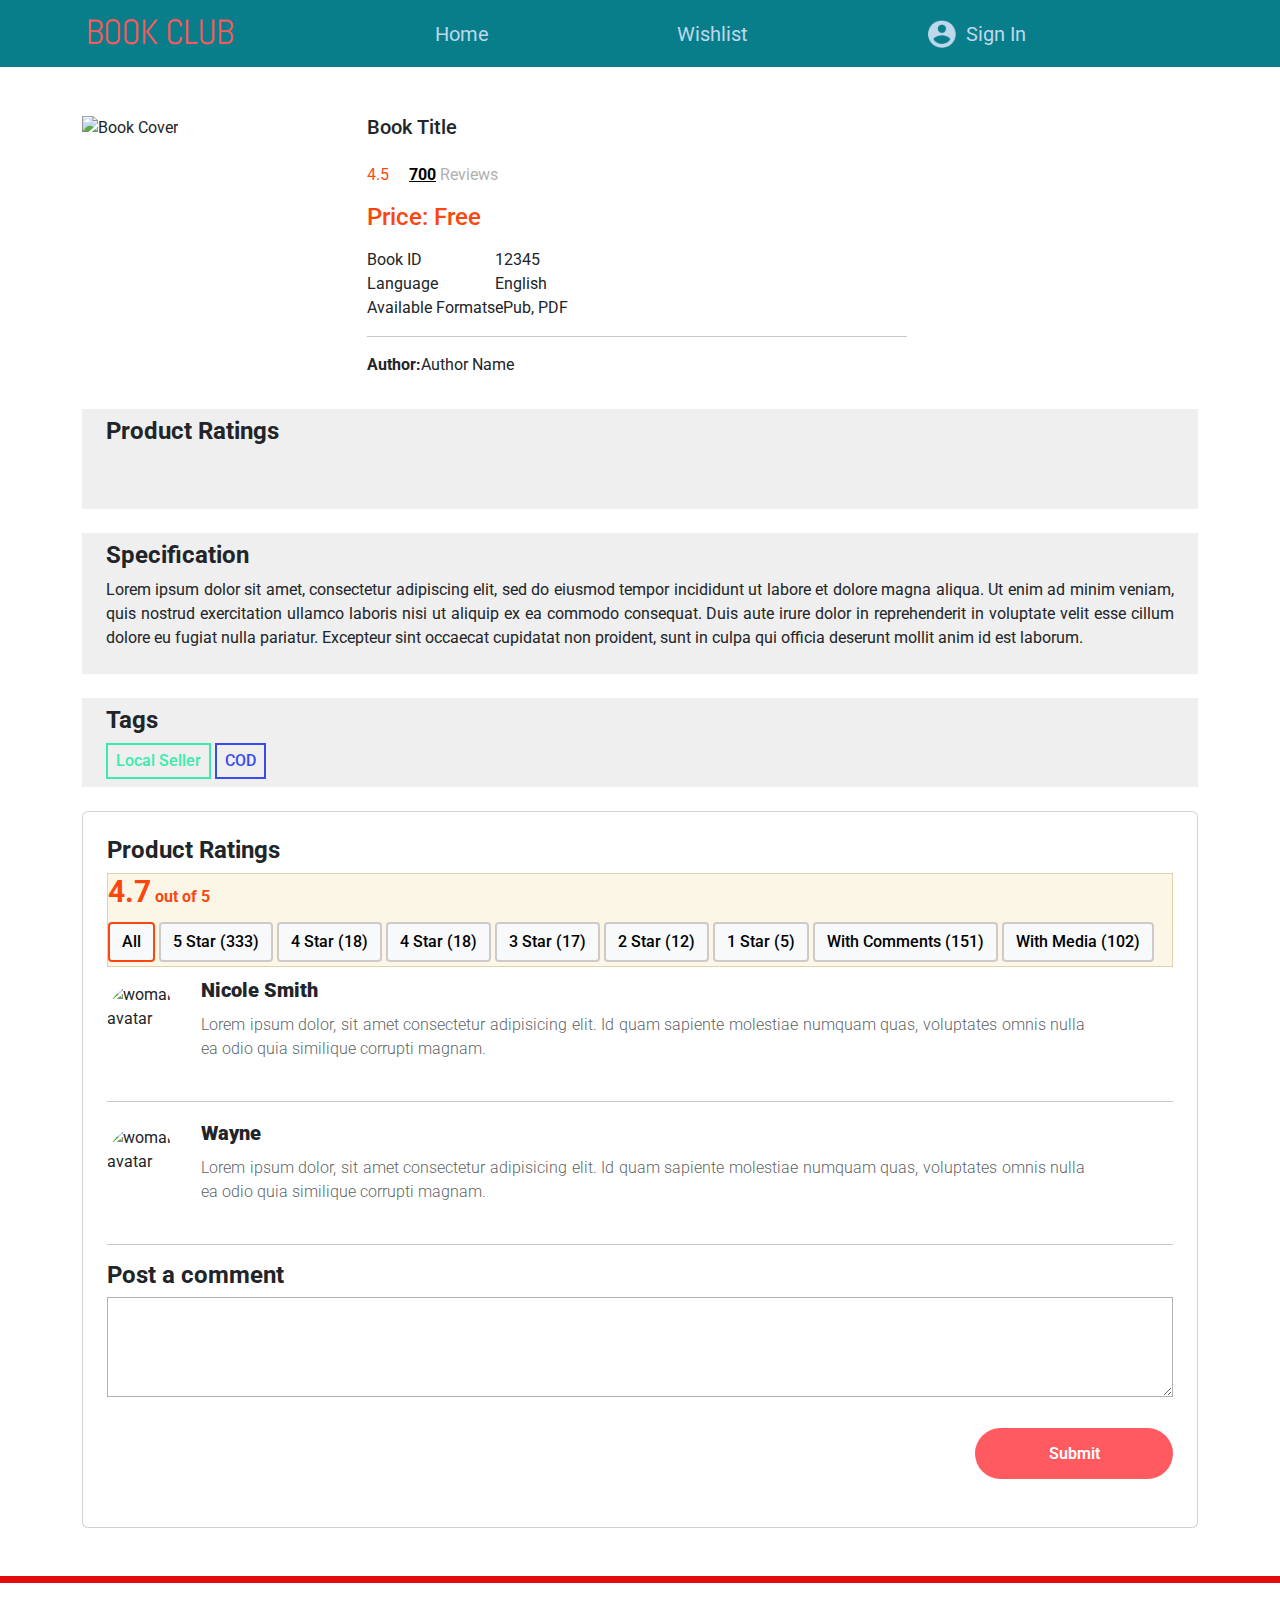
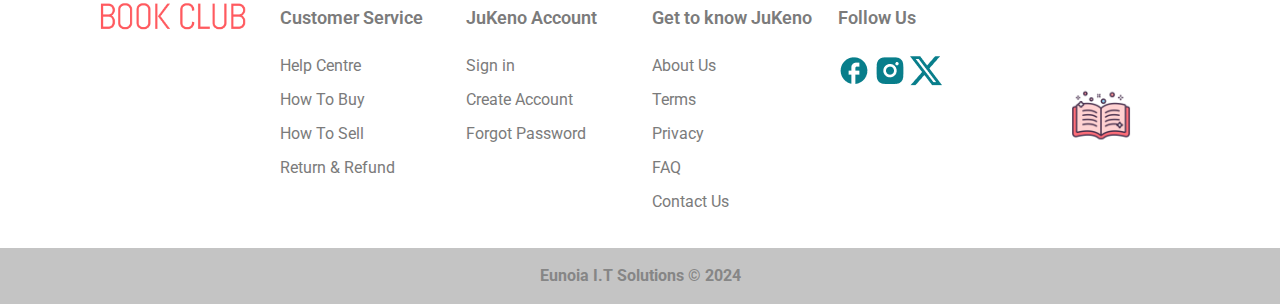
==== details.html @ 0a308e44 "Added  details page" ====
<!doctype html>
<html lang="en">
  <head>
    <meta charset="utf-8">
    <meta name="viewport" content="width=device-width, initial-scale=1">
    <title>View Product</title>
        <!-- Bootstrap -->
     <link rel="stylesheet" href="bootstrap/css/bootstrap.min.css">
     <link rel="stylesheet" href="bootstrap/css/bootstrap.min.css">
    <!-- Google Fonts -->
<link href="https://fonts.googleapis.com/css2?family=Roboto:ital,wght@0,100;0,300;0,400;0,500;0,700;0,900;1,100;1,300;1,400;1,500;1,700;1,900&display=swap" rel="stylesheet">
      <!-- Font awesome-->
<link rel="stylesheet" href="https://cdnjs.cloudflare.com/ajax/libs/font-awesome/6.6.0/css/all.min.css" integrity="sha512-Kc323vGBEqzTmouAECnVceyQqyqdsSiqLQISBL29aUW4U/M7pSPA/gEUZQqv1cwx4OnYxTxve5UMg5GT6L4JJg==" crossorigin="anonymous" referrerpolicy="no-referrer" />
<link rel="stylesheet" href="https://cdnjs.cloudflare.com/ajax/libs/font-awesome/6.6.0/css/regular.min.css" integrity="sha512-j+P0XpTXw+hDTK64xqC/cjv62cf629/IR4/0bokmich7J8XdVlWT40+1M/Z58rCQ4F+3QoJIfzh6Ui6TTIP6WQ==" crossorigin="anonymous" referrerpolicy="no-referrer" />
<!-- select 2 css -->
<link href="select2/css/select2.min.css" rel="stylesheet" />
 <!-- Link Swiper's CSS -->
 <link rel="stylesheet" href="https://cdn.jsdelivr.net/npm/swiper@11/swiper-bundle.min.css" />
<link rel="stylesheet" href="css/style.css">
<link rel="shortcut icon" href="images/favicon.ico" type="image/x-icon">

</head>
  <body>

<main>

     <!-- Navbar start-->
     <nav class="navbar navbar-expand-lg">
        <div class="container">
          <a class="navbar-brand" href="index.html">
            <img src="images/Logo.png" srcset="" class="h-logo"></a>
  
          <button class="navbar-toggler" type="button" data-bs-toggle="collapse" data-bs-target="#navbarSupportedContent" aria-controls="navbarSupportedContent" aria-expanded="false" aria-label="Toggle navigation" id="navbarTogglerBtn">
            <span class="navbar-toggler-icon "></span>
            <span class="navbar-toggler-icon-close d-none"><i class="fa-solid fa-x" style="color: white;"></i></i></span>
          </button>
          <div class="collapse navbar-collapse fs-5" id="navbarSupportedContent" style="justify-content:space-evenly;">
         
            <ul class="navbar-nav  mb-2 mb-lg-0">
   
                <a class="nav-link active"  style=" color: #BFD7EA ;" href="index.html">Home</a>
                <hr class="d-block d-lg-none my-1">
                
            </ul>
            <ul class="navbar-nav  mb-2 mb-lg-0">
  
                <a class="nav-link "  style=" color: #BFD7EA ;" href="wishlist.html">Wishlist</a>
              <hr class="d-block d-lg-none my-1">
            </ul>
            <ul class="navbar-nav">
              <li class="nav-item">
                <div class="d-flex login-section" style="column-gap: 10px;">
     <div class="d-flex nav-login-section" style="column-gap: 10px;">
      <img width="28" height="28" class="m-lg-auto d-lg-block" src="images/Vector.png" alt="user-male-circle--v1">
      <a class="m-lg-auto" href="login.html" style="color: #BFD7EA;">Sign  In</a>
      
     </div>
                  <hr class="d-block d-lg-none my-1">
                
                </div>
              </li>
            </ul>
          </div>
          
          
        </div>
      </nav>
  <!-- Navbar end -->
  <!-- Avertisement section -->
  <section class="my-5">
    <div class="container-sm">
      <!-- <div class="row">
        <div class="col-lg-6 vp-slider">
        <img src="" alt="">
        </div>
        <div class="col-lg-6">
          <div class="card mb-3" style="max-width: 540px; border: transparent;">
            <div class="row g-0">
              <h5>Ready Stock 0.5L/1L Water-Bottle Drinkware Shaker Sports Square Milk Water Bottle Bpa Free Waterbottle Transparent Reusable</h5>
           
                <div class="card-body px-0">
              
            
                      <div class="star" style="color: #FB470F;">
                          <span style="position: relative;">4.5 
                             <i class="fa-solid fa-star" ></i> 
                             <i class="fa-solid fa-star" ></i> 
                             <i class="fa-solid fa-star" ></i> 
                             <i class="fa-solid fa-star" ></i> 
                             <i class="fa-solid fa-star" style="color: #C4C4C4;"></i> 
                         </span>
                         <span class="ms-3" style="color: #B0B0B1;"> <b style="text-decoration: underline;color: black;">700</b> Ratings</span>
                         <div class="float-end">
                          <i class="fa-regular fa-heart" style="color: #EB1C1C; font-size: 25px;"></i>
                      </div>
                      </div>
                     
              
                      <h4 class="my-3" style="color: #FB470F;"><span style="font-size: 18px;">RM</span> 30.00 - <span style="font-size: 18px;">RM</span> 45.00</h4>
                      <div class="p-table">
                          <table >
                              <tbody>
                                  <tr>
                                      <td>Product ID</td>
                                      <td>PBWBPA0001</td>
                                  </tr>
                                  <tr>
                                      <td>Shipping Location</td>
                                      <td>Selangor to <b>Whole of Malaysia</b> </td>
                                  </tr>
                                  <tr>
                                      <td>Quantity Available</td>
                                      <td><b>5</b></td>
                                  </tr>
                                  <tr>
                                      <td>Condition</td>
                                      <td>Brand New from Factory</td>
                                  </tr>
                               
                               
                              </tbody>
                          </table>
                          <hr>
                          <table >
                              <tbody>
                                  <tr>
                                      <td><b>Business Details</b></td>
                                      <td></td>
                                  </tr>
                                  <tr>
                                      <td><i class="fa-solid fa-location-dot" style="color: #E11616 ; margin-right: 5px;"></i> Location</td>
                                      <td>Mainland Chain </td>
                                  </tr>
                              </tbody>
                          </table>
                          <hr>
                          <table >
                              <tbody>
                                  <tr>
                                      <td><b>Seller Details</b></td>
                                      <td></td>
                                  </tr>
                                  <tr>
                                      <td>Name</td>
                                      <td>Tom M Riddle</td>
                                  </tr>
                                  <tr></tr>
                                      <td>Phone Number</td>
                                      <td>0123456789</td>
                                  </tr>
                              </tbody>
                          </table>
                      </div>
            
                </div>
              
            </div>
          </div>
        </div>
      </div> -->
      <div class="row">
        <div class="col-lg-3 vp-slider">
            <img id="book-cover" src="" alt="Book Cover">
        </div>
        <div class="col-lg-9">
            <div class="card mb-3" style="max-width: 540px; border: transparent;">
                <div class="row g-0">
                    <h5 id="book-title">Book Title</h5>
                    <div class="card-body px-0">
                        <div class="star" style="color: #FB470F;">
                            <span id="book-rating" style="position: relative;">4.5 
                                <i class="fa-solid fa-star"></i> 
                                <i class="fa-solid fa-star"></i> 
                                <i class="fa-solid fa-star"></i> 
                                <i class="fa-solid fa-star"></i> 
                                <i class="fa-solid fa-star" style="color: #C4C4C4;"></i> 
                            </span>
                            <span class="ms-3" style="color: #B0B0B1;">
                                <b id="book-reviews" style="text-decoration: underline;color: black;">700</b> Reviews
                            </span>
                            <div class="float-end">
                                <i class="fa-regular fa-heart" style="color: #EB1C1C; font-size: 25px;"></i>
                            </div>
                        </div>
                        <h4 class="my-3" style="color: #FB470F;">
                            Price: <span id="book-price">Free</span>
                        </h4>
                        <div class="p-table">
                            <table>
                                <tbody>
                                    <tr>
                                        <td>Book ID</td>
                                        <td id="book-id">12345</td>
                                    </tr>
                                    <tr>
                                        <td>Language</td>
                                        <td id="book-language">English</td>
                                    </tr>
                                    <tr>
                                        <td>Available Formats</td>
                                        <td id="book-formats">ePub, PDF</td>
                                    </tr>
                                </tbody>
                            </table>
                            <hr>
                            <table>
                                <tbody>
                                    <tr>
                                        <td><b>Author:</b></td>
                                        <td id="book-author"> Author Name</td>
                                    </tr>
                                </tbody>
                            </table>
                        </div>
                    </div>
                </div>
            </div>
        </div>
    </div>
    
    </div>
   

<div class="container">
    <div class=" w-100 mb-4 px-4 py-2" style="background-color: #EFEFEF; height: 100px;">
        <h4 class="fw-bold">Product Ratings</h4>
    </div>
    <div class="px-4 py-2" style="background-color: #EFEFEF; height: fit-content;">
        <h4 class="fw-bold" >Specification</h4>
     <p style="text-align: justify;">
        Lorem ipsum dolor sit amet, consectetur adipiscing elit, sed do eiusmod tempor incididunt ut labore et dolore magna aliqua. Ut enim ad minim veniam, quis nostrud exercitation ullamco laboris nisi ut aliquip ex ea commodo consequat. Duis aute irure dolor in reprehenderit in voluptate velit esse cillum dolore eu fugiat nulla pariatur. Excepteur sint occaecat cupidatat non proident, sunt in culpa qui officia deserunt mollit anim id est laborum.</p>
    </div>
    <div class=" w-100 my-4 px-4 py-2" style="background-color: #EFEFEF; height: fit-content;">
        <h4 class="fw-bold">Tags</h4>
        <button type="button" style="border: 2px solid #39ECAB; color: #39ECAB; background-color: transparent; padding: 4px 8px; font-weight: 500;">Local Seller</button>
        <button type="button" style="border: 2px solid #394BEC; color: #394BEC; background-color: transparent;padding: 4px 8px; font-weight: 500;">COD</button>
    </div>
</div>
<!-- Review Section -->
<div class="container">
    <div class="row d-flex justify-content-center">
        <div class="col-md-12">
          <div class="card">
          
            <div class="card-body m-2">
              <h4 class="fw-bold">Product Ratings</h4>
              <div class="w-100 pr-div" style="background-color: #FBF6E6; height: auto; border: 1px solid #DED3AE;">
                <div class="item1">
                  <span style="position: relative;">
                    <h6 style="color: #FB470F;" class="fw-bold"><span style="font-size: 30px;">4.7</span> out of 5</h6>
                     <i class="fa-solid fa-star" style="color: #FB470F;"></i> 
                     <i class="fa-solid fa-star" style="color: #FB470F;"></i> 
                     <i class="fa-solid fa-star" style="color: #FB470F;"></i> 
                     <i class="fa-solid fa-star" style="color: #FB470F;"></i> 
                     <i class="fa-solid fa-star" style="color: #C4C4C4;"></i> 
                 </span>
              
              
              </div>
              <div class="item2">
                <button type="button" class="btn btn-light border-2 rounded-1 fw-medium   text-black my-1  " style="border: 1px solid #FB470F;">All</button>
                <button type="button" class="btn btn-light border-2 btn-border-color rounded-1 fw-medium  text-black my-1 ">5 Star (333)</button>
                <button type="button" class="btn btn-light border-2 btn-border-color rounded-1 fw-medium  text-black my-1 ">4 Star (18)</button>
                <button type="button" class="btn btn-light border-2 btn-border-color rounded-1 fw-medium  text-black my-1 ">4 Star (18)</button>
                <button type="button" class="btn btn-light border-2 btn-border-color rounded-1 fw-medium  text-black my-1 ">3 Star (17)</button>
                <button type="button" class="btn btn-light border-2 btn-border-color rounded-1 fw-medium  text-black my-1 ">2 Star (12)</button>
                <button type="button" class="btn btn-light border-2 btn-border-color rounded-1 fw-medium  text-black my-1 ">1 Star (5)</button>
                <button type="button" class="btn btn-light border-2 btn-border-color rounded-1 fw-medium  text-black my-1 ">With Comments (151)</button>
                <button type="button" class="btn btn-light border-2 btn-border-color rounded-1 fw-medium  text-black my-1 ">With Media (102)</button>
              </div>
              </div>
              <div class="row mt-2">
                <div class="col-lg-2 d-flex justify-content-center align-items-center mt-2 " style="margin-bottom: auto; width: auto;">
                  <img src="https://mdbcdn.b-cdn.net/img/Photos/Avatars/img%20%2810%29.webp"
                    class="rounded-circle img-fluid shadow-1" alt="woman avatar" width="70" height="70" />
                </div>
                <div class="col-lg-10">
              
                  <p class="fw-bold lead mb-2"><strong>Nicole Smith</strong></p>
               <span style="position: relative;">
                    <i class="fa-solid fa-star" style="color: #FB470F;"></i> 
                    <i class="fa-solid fa-star" style="color: #FB470F;"></i> 
                    <i class="fa-solid fa-star" style="color: #FB470F;"></i> 
                    <i class="fa-solid fa-star" style="color: #FB470F;"></i> 
                    <i class="fa-solid fa-star" style="color: #C4C4C4;"></i> 
                </span>
                  <p class="text-muted fw-light mb-4" style="text-align: justify;">
                    Lorem ipsum dolor, sit amet consectetur adipisicing elit. Id quam sapiente
                    molestiae numquam quas, voluptates omnis nulla ea odio quia similique
                    corrupti magnam.
                  </p>
          
                </div>
              </div>
              <hr>
              <div class="row mt-2">
                <div class="col-lg-2 d-flex justify-content-center align-items-center mt-2 " style="margin-bottom: auto; width: auto;">
                  <img src="https://mdbcdn.b-cdn.net/img/Photos/Avatars/img%20%2810%29.webp"
                    class="rounded-circle img-fluid shadow-1" alt="woman avatar" width="70" height="70" />
                </div>
                <div class="col-lg-10">
              
                  <p class="fw-bold lead mb-2"><strong>Wayne</strong></p>
               <span style="position: relative;">
                    <i class="fa-solid fa-star" style="color: #FB470F;"></i> 
                    <i class="fa-solid fa-star" style="color: #FB470F;"></i> 
                    <i class="fa-solid fa-star" style="color: #FB470F;"></i> 
                    <i class="fa-solid fa-star" style="color: #FB470F;"></i> 
                    <i class="fa-solid fa-star" style="color: #C4C4C4;"></i> 
                </span>
                  <p class="text-muted fw-light mb-4" style="text-align: justify;">
                    Lorem ipsum dolor, sit amet consectetur adipisicing elit. Id quam sapiente
                    molestiae numquam quas, voluptates omnis nulla ea odio quia similique
                    corrupti magnam.
                  </p>
                
                </div>
              </div>
              <hr>
              <h4 class="fw-bold">Post a comment</h4>
              <textarea name="" id="" class="w-100" style="height: 100px;"></textarea>
              <div class="d-flex my-4" style="justify-content: end;">
         
                <button type="submit" class="save btn-red">Submit</button>
            </div>
          </div>
       
        
            </div>
          </div>
        </div>
      </div>
</div>

  </section>

  <!-- Footer start -->
 
  <div style="height: 7px; background-color: #E20A0A; " ></div>
  <footer class=" text-center">
    <!-- Grid container -->
    <div class="container p-4">
  
      <!-- Section: Links -->
      <section class="">
        <!--Grid row-->
        <div class="row">
                  <!--Grid column-->
                  <div class="col-lg-2 mb-3 mb-lg-0  text-center text-md-start">
                   <img src="images/Logo.png" alt="" class="f-logo">
                  </div>
                  <!--Grid column-->
          <!--Grid column-->
          <div class="col-lg-2 col-md-4 mb-4 mb-md-0 text-center text-md-start">
            <h5 >Customer Service</h5>
  
            <ul class="list-unstyled mb-0">
              <li>
                <a class=""href="#!">Help Centre</a>
              </li>
              <li>
                <a class=""href="#!">How To Buy</a>
              </li>
              <li>
                <a class=""href="#!">How To Sell</a>
              </li>
              <li>
                <a class=""href="#!">Return & Refund</a>
              </li>
            </ul>
          </div>
          <!--Grid column-->
  
          <!--Grid column-->
          <div class="col-lg-2 col-md-4 mb-4 mb-md-0 text-center text-md-start">
            <h5>JuKeno Account
            </h5>
  
            <ul class="list-unstyled mb-0">
              <li>
                <a class=""href="login.html">Sign in
                </a>
              </li>
              <li>
                <a class=""href="#!">Create Account
                </a>
              </li>
              <li>
                <a class=""href="#!">Forgot Password
                </a>
              </li>
           
            </ul>
          </div>
          <!--Grid column-->
  
          <!--Grid column-->
          <div class="col-lg-2 col-md-4 mb-4 mb-md-0 text-center text-md-start">
            <h5 >Get to know JuKeno</h5>
  
            <ul class="list-unstyled mb-0">
              <li>
                <a class=""href="about.html">About Us</a>
              </li>
              <li>
                <a class=""href="info.html">Terms</a>
              </li>
              <li>
                <a class=""href="info.html">Privacy</a>
              </li>
              <li>
                <a class=""href="info.html">FAQ</a>
              </li>
              <li>
                <a class=""href="info.html">Contact Us</a>
              </li>
            </ul>
          </div>
          <!--Grid column-->
  
          <!--Grid column-->
          <div class="col-lg-2 col-md-4 mb-4 mb-md-0  text-center text-md-start">
            <h5 >Follow Us</h5>
  
            <ul class="list-unstyled mb-0">
         
              <li>
        
              <a href="index.html" class="text-reset fw-bold ">
                
                <!-- <i class="fa-brands fa-facebook"></i> -->
                <!-- <i class="fa-brands fa-square-instagram"></i> -->
                <!-- <i class="fa-solid fab fab fa-linkedin "></i> -->
                <img src="images/fb.png" alt="">
                <img src="images/insta.png" alt="">
                 <img src="images/simple.png" alt="">
  
               </a>
              </li>
            
            </ul>
          </div>
          <!--Grid column-->
          <div class="col-lg-1 col-md-4 m-lg-auto text-center text-md-start ">
            <img src="images/book.png" alt="" style="width: 60px; height: 60px;">
           </div>
        </div>
        <!--Grid row-->
      </section>
  
    </div>
    <!-- Grid container -->
  
    <div class="text-center p-3" style="background-color: #C4C4C4; color: #868686;">
      <a class="text-reset fw-bold"style=" color: #868686;" href="https://eunoiaits.com/">Eunoia I.T Solutions © 2024</a>
    </div>
  
  </footer>
  
     <!-- Footer end -->
 </main>
 <!-- Bootstrap -->

<script src="bootstrap/js/bootstrap.bundle.min.js"></script>

<!-- Fontawesome -->
<script src="https://cdnjs.cloudflare.com/ajax/libs/font-awesome/6.6.0/js/all.min.js" integrity="sha512-6sSYJqDreZRZGkJ3b+YfdhB3MzmuP9R7X1QZ6g5aIXhRvR1Y/N/P47jmnkENm7YL3oqsmI6AK+V6AD99uWDnIw==" crossorigin="anonymous" referrerpolicy="no-referrer"></script>
<script src="https://cdnjs.cloudflare.com/ajax/libs/font-awesome/6.6.0/js/regular.min.js" integrity="sha512-kOmvRi+0imoekwslOzP/X1LXQnzcttzqYYt3urKD4nhd5fMYwRfXgDS5Nh7b7pQjKPjBPSX9PmhCLrkfkxUcBQ==" crossorigin="anonymous" referrerpolicy="no-referrer"></script>

<!-- select2 js -->
<script src="https://ajax.googleapis.com/ajax/libs/jquery/3.6.0/jquery.min.js"></script>
<script src="select2/js/select2.min.js"></script>
<!-- Swiper JS -->
<script src="https://cdn.jsdelivr.net/npm/swiper@11/swiper-bundle.min.js"></script>

<!-- Initialize Swiper -->
<script>
  var swiper = new Swiper(".mySwiper", {
    spaceBetween: 10,
    slidesPerView: 5,
    freeMode: true,
    watchSlidesProgress: true,
  });
  var swiper2 = new Swiper(".mySwiper2", {
    spaceBetween: 10,
    navigation: {
      nextEl: ".swiper-button-next",
      prevEl: ".swiper-button-prev",
    },
    thumbs: {
      swiper: swiper,
    },
  });
</script>
<script>
        $(document).ready(function () {
            $('.mySelect').select2();
        });


</script>
<script>
  // Get the toggler button and the icons
  const togglerButton = document.getElementById('navbarTogglerBtn');
  const togglerIcon = document.querySelector('.navbar-toggler-icon');
  const closeIcon = document.querySelector('.navbar-toggler-icon-close');
  const navbarCollapse = document.getElementById('navbarSupportedContent');
  
  // When the navbar is expanded (shown), show the close (cross) icon
  navbarCollapse.addEventListener('shown.bs.collapse', function () {
    togglerIcon.classList.add('d-none');  // Hide hamburger icon
    closeIcon.classList.remove('d-none'); // Show cross icon
  });
  
  // When the navbar is collapsed (hidden), show the hamburger icon
  navbarCollapse.addEventListener('hidden.bs.collapse', function () {
    togglerIcon.classList.remove('d-none');  // Show hamburger icon
    closeIcon.classList.add('d-none');      // Hide cross icon
  });
  
    // Show the popup when the page loads
    window.onload = function() {
      var popup = document.getElementById("adPopup");
      popup.style.display = "block"; 
    };
  
    document.getElementById("closePopup").onclick = function() {
      var popup = document.getElementById("adPopup");
      popup.style.display = "none"; 
    };
  </script>
  <script>
document.addEventListener("DOMContentLoaded", function() {


    const urlParams = new URLSearchParams(window.location.search);
    const bookId = urlParams.get('id');

    if (bookId) {
        const apiUrl = `https://gutendex.com/books/${bookId}`;

        fetch(apiUrl)
            .then(response => response.json())
            .then(data => {
                // Display the book details on the page
                document.getElementById('book-cover').src = data.formats["image/jpeg"];
                document.getElementById('book-title').textContent = data.title;
                document.getElementById('book-author').textContent = data.authors[0].name;
                document.getElementById('book-id').textContent = data.id;
                document.getElementById('book-language').textContent = data.languages[0];
                document.getElementById('book-formats').textContent = Object.keys(data.formats).join(", ");
                document.getElementById('book-reviews').textContent = data.download_count;
            })
            .catch(error => console.error('Error fetching book details:', error));
    } else {
        console.error('Book ID not found in URL.');
    }
});

    </script>
    
</body>
</html>
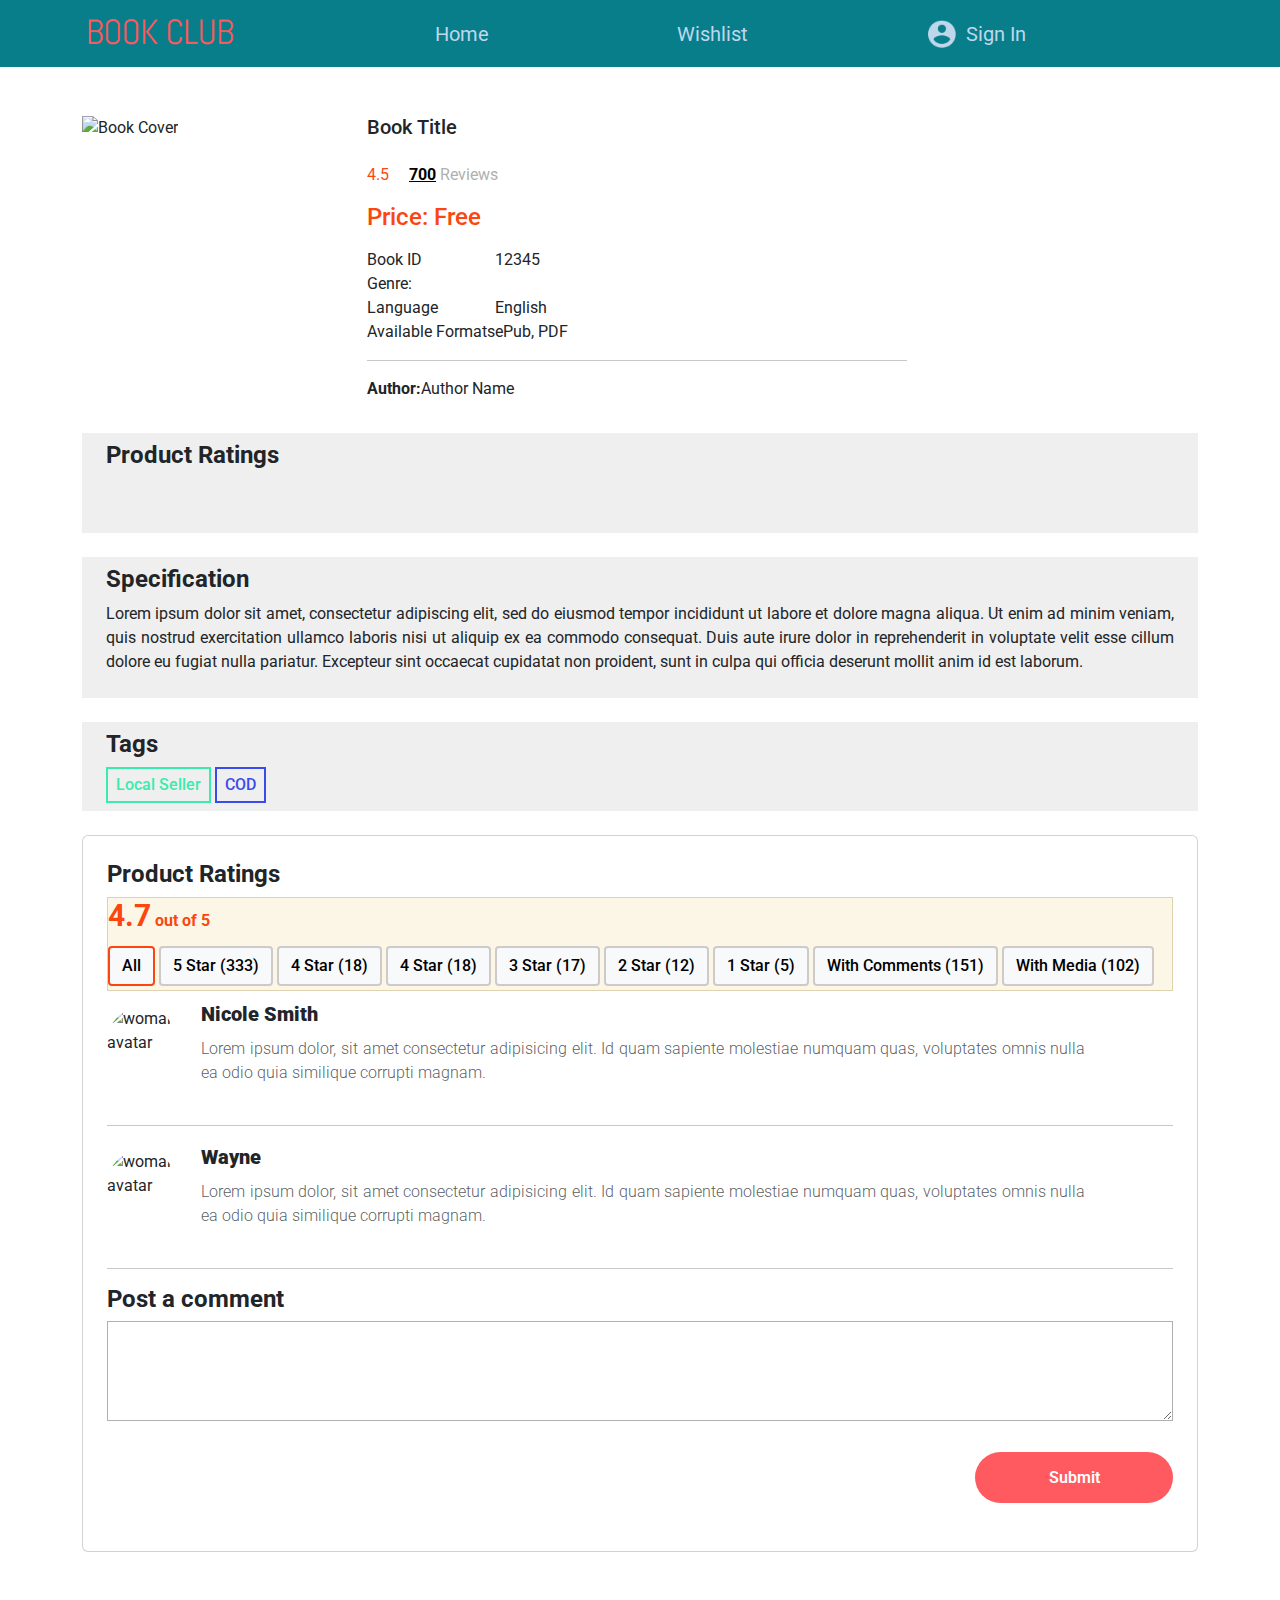
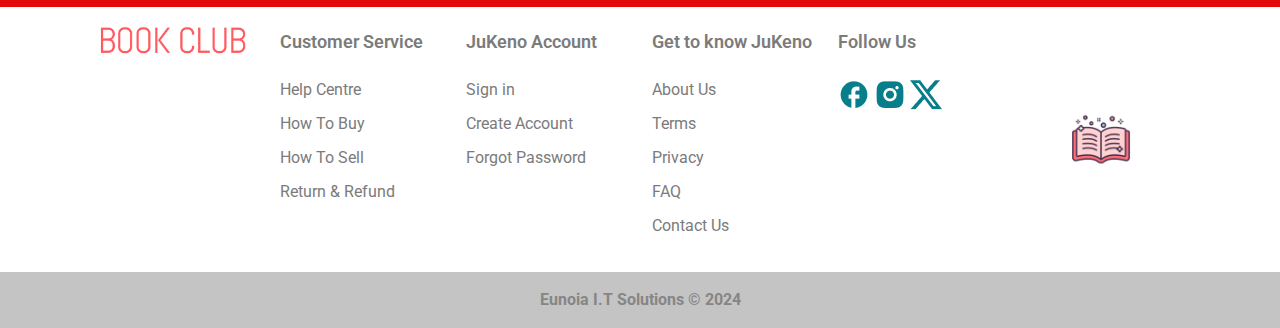
==== commit 71978c83: "Fixed wislist button functionality issu" ====
--- a/details.html
+++ b/details.html
@@ -69,95 +69,7 @@
   <!-- Avertisement section -->
   <section class="my-5">
     <div class="container-sm">
-      <!-- <div class="row">
-        <div class="col-lg-6 vp-slider">
-        <img src="" alt="">
-        </div>
-        <div class="col-lg-6">
-          <div class="card mb-3" style="max-width: 540px; border: transparent;">
-            <div class="row g-0">
-              <h5>Ready Stock 0.5L/1L Water-Bottle Drinkware Shaker Sports Square Milk Water Bottle Bpa Free Waterbottle Transparent Reusable</h5>
-           
-                <div class="card-body px-0">
-              
-            
-                      <div class="star" style="color: #FB470F;">
-                          <span style="position: relative;">4.5 
-                             <i class="fa-solid fa-star" ></i> 
-                             <i class="fa-solid fa-star" ></i> 
-                             <i class="fa-solid fa-star" ></i> 
-                             <i class="fa-solid fa-star" ></i> 
-                             <i class="fa-solid fa-star" style="color: #C4C4C4;"></i> 
-                         </span>
-                         <span class="ms-3" style="color: #B0B0B1;"> <b style="text-decoration: underline;color: black;">700</b> Ratings</span>
-                         <div class="float-end">
-                          <i class="fa-regular fa-heart" style="color: #EB1C1C; font-size: 25px;"></i>
-                      </div>
-                      </div>
-                     
-              
-                      <h4 class="my-3" style="color: #FB470F;"><span style="font-size: 18px;">RM</span> 30.00 - <span style="font-size: 18px;">RM</span> 45.00</h4>
-                      <div class="p-table">
-                          <table >
-                              <tbody>
-                                  <tr>
-                                      <td>Product ID</td>
-                                      <td>PBWBPA0001</td>
-                                  </tr>
-                                  <tr>
-                                      <td>Shipping Location</td>
-                                      <td>Selangor to <b>Whole of Malaysia</b> </td>
-                                  </tr>
-                                  <tr>
-                                      <td>Quantity Available</td>
-                                      <td><b>5</b></td>
-                                  </tr>
-                                  <tr>
-                                      <td>Condition</td>
-                                      <td>Brand New from Factory</td>
-                                  </tr>
-                               
-                               
-                              </tbody>
-                          </table>
-                          <hr>
-                          <table >
-                              <tbody>
-                                  <tr>
-                                      <td><b>Business Details</b></td>
-                                      <td></td>
-                                  </tr>
-                                  <tr>
-                                      <td><i class="fa-solid fa-location-dot" style="color: #E11616 ; margin-right: 5px;"></i> Location</td>
-                                      <td>Mainland Chain </td>
-                                  </tr>
-                              </tbody>
-                          </table>
-                          <hr>
-                          <table >
-                              <tbody>
-                                  <tr>
-                                      <td><b>Seller Details</b></td>
-                                      <td></td>
-                                  </tr>
-                                  <tr>
-                                      <td>Name</td>
-                                      <td>Tom M Riddle</td>
-                                  </tr>
-                                  <tr></tr>
-                                      <td>Phone Number</td>
-                                      <td>0123456789</td>
-                                  </tr>
-                              </tbody>
-                          </table>
-                      </div>
-            
-                </div>
-              
-            </div>
-          </div>
-        </div>
-      </div> -->
+
       <div class="row">
         <div class="col-lg-3 vp-slider">
             <img id="book-cover" src="" alt="Book Cover">
@@ -191,6 +103,10 @@
                                     <tr>
                                         <td>Book ID</td>
                                         <td id="book-id">12345</td>
+                                    </tr>
+                                    <tr>
+                                        <td>Genre:</td>
+                                        <td id="book-genre"></td>
                                     </tr>
                                     <tr>
                                         <td>Language</td>
@@ -467,38 +383,6 @@
 <script src="https://cdnjs.cloudflare.com/ajax/libs/font-awesome/6.6.0/js/all.min.js" integrity="sha512-6sSYJqDreZRZGkJ3b+YfdhB3MzmuP9R7X1QZ6g5aIXhRvR1Y/N/P47jmnkENm7YL3oqsmI6AK+V6AD99uWDnIw==" crossorigin="anonymous" referrerpolicy="no-referrer"></script>
 <script src="https://cdnjs.cloudflare.com/ajax/libs/font-awesome/6.6.0/js/regular.min.js" integrity="sha512-kOmvRi+0imoekwslOzP/X1LXQnzcttzqYYt3urKD4nhd5fMYwRfXgDS5Nh7b7pQjKPjBPSX9PmhCLrkfkxUcBQ==" crossorigin="anonymous" referrerpolicy="no-referrer"></script>
 
-<!-- select2 js -->
-<script src="https://ajax.googleapis.com/ajax/libs/jquery/3.6.0/jquery.min.js"></script>
-<script src="select2/js/select2.min.js"></script>
-<!-- Swiper JS -->
-<script src="https://cdn.jsdelivr.net/npm/swiper@11/swiper-bundle.min.js"></script>
-
-<!-- Initialize Swiper -->
-<script>
-  var swiper = new Swiper(".mySwiper", {
-    spaceBetween: 10,
-    slidesPerView: 5,
-    freeMode: true,
-    watchSlidesProgress: true,
-  });
-  var swiper2 = new Swiper(".mySwiper2", {
-    spaceBetween: 10,
-    navigation: {
-      nextEl: ".swiper-button-next",
-      prevEl: ".swiper-button-prev",
-    },
-    thumbs: {
-      swiper: swiper,
-    },
-  });
-</script>
-<script>
-        $(document).ready(function () {
-            $('.mySelect').select2();
-        });
-
-
-</script>
 <script>
   // Get the toggler button and the icons
   const togglerButton = document.getElementById('navbarTogglerBtn');
@@ -518,16 +402,6 @@
     closeIcon.classList.add('d-none');      // Hide cross icon
   });
   
-    // Show the popup when the page loads
-    window.onload = function() {
-      var popup = document.getElementById("adPopup");
-      popup.style.display = "block"; 
-    };
-  
-    document.getElementById("closePopup").onclick = function() {
-      var popup = document.getElementById("adPopup");
-      popup.style.display = "none"; 
-    };
   </script>
   <script>
 document.addEventListener("DOMContentLoaded", function() {
@@ -543,9 +417,10 @@
             .then(response => response.json())
             .then(data => {
                 // Display the book details on the page
-                document.getElementById('book-cover').src = data.formats["image/jpeg"];
+                document.getElementById('book-cover').src = data.formats["image/jpeg"]|| formats["image/png"] || 'default-book-cover.jpg';
                 document.getElementById('book-title').textContent = data.title;
                 document.getElementById('book-author').textContent = data.authors[0].name;
+                document.getElementById('book-genre').textContent = data.subjects && data.subjects.length > 0 ? data.subjects.join(', ') : 'No genres available';
                 document.getElementById('book-id').textContent = data.id;
                 document.getElementById('book-language').textContent = data.languages[0];
                 document.getElementById('book-formats').textContent = Object.keys(data.formats).join(", ");
--- a/css/style.css
+++ b/css/style.css
@@ -213,6 +213,8 @@
   font-size: 20px;
   color: red; /* Color of the heart icon */
   cursor: pointer; /* Make the heart icon clickable */
+  border: none !important;
+  background-color: transparent;
 }
 #loader {
   position: fixed;
@@ -233,20 +235,17 @@
 /* Product card css */
 .product-card {
   position: relative;
-  /* box-shadow: 0 2px 7px #dfdfdf;
-  background: #fafafa; */
-}
-
-.badge {
-  position: absolute;
-  left: 0;
-  top: 20px;
-  text-transform: uppercase;
-  font-size: 13px;
-  font-weight: 700;
-  background: red;
-  color: #fff;
-  padding: 3px 10px;
+  /* box-shadow: 0 2px 7px #dfdfdf; */
+  background: #fafafa;
+  opacity: 0;
+  animation: fadeIn 2s;
+  border: none;
+  /* animation-delay: 3s; */
+  animation-fill-mode: forwards;
+}
+@keyframes fadeIn {
+  from {opacity: 0;}
+  to{opacity: 1;}
 }
 
 .product-tumb {
@@ -254,7 +253,7 @@
   align-items: center;
   justify-content: center;
   height: 200px;
-  background: #f0f0f0;
+  /* background: #f0f0f0; */
 }
 
 .product-tumb img {
@@ -277,18 +276,10 @@
   margin-bottom: 18px;
 }
 
-.product-details h4 a {
-  font-weight: 500;
-  display: block;
-  margin-bottom: 18px;
-  text-transform: uppercase;
-  color: #363636;
-  text-decoration: none;
-  transition: 0.3s;
-}
-
-.product-details h4 a:hover {
-  color: #fbb72c;
+
+
+.product-details .book-title:hover {
+  color: #FF5A5F;
 }
 
 .product-details p {
@@ -323,20 +314,9 @@
   margin-right: 5px;
 }
 
-.product-links {
-  text-align: right;
-}
-
-.product-links a {
-  display: inline-block;
-  margin-left: 5px;
-  color: #e1e1e1;
-  transition: 0.3s;
-  font-size: 17px;
-}
-
-.product-links a:hover {
-  color: #fbb72c;
+.card-footer{
+  background-color: transparent;
+  border: none;
 }
 
 /* Product Details CSS */
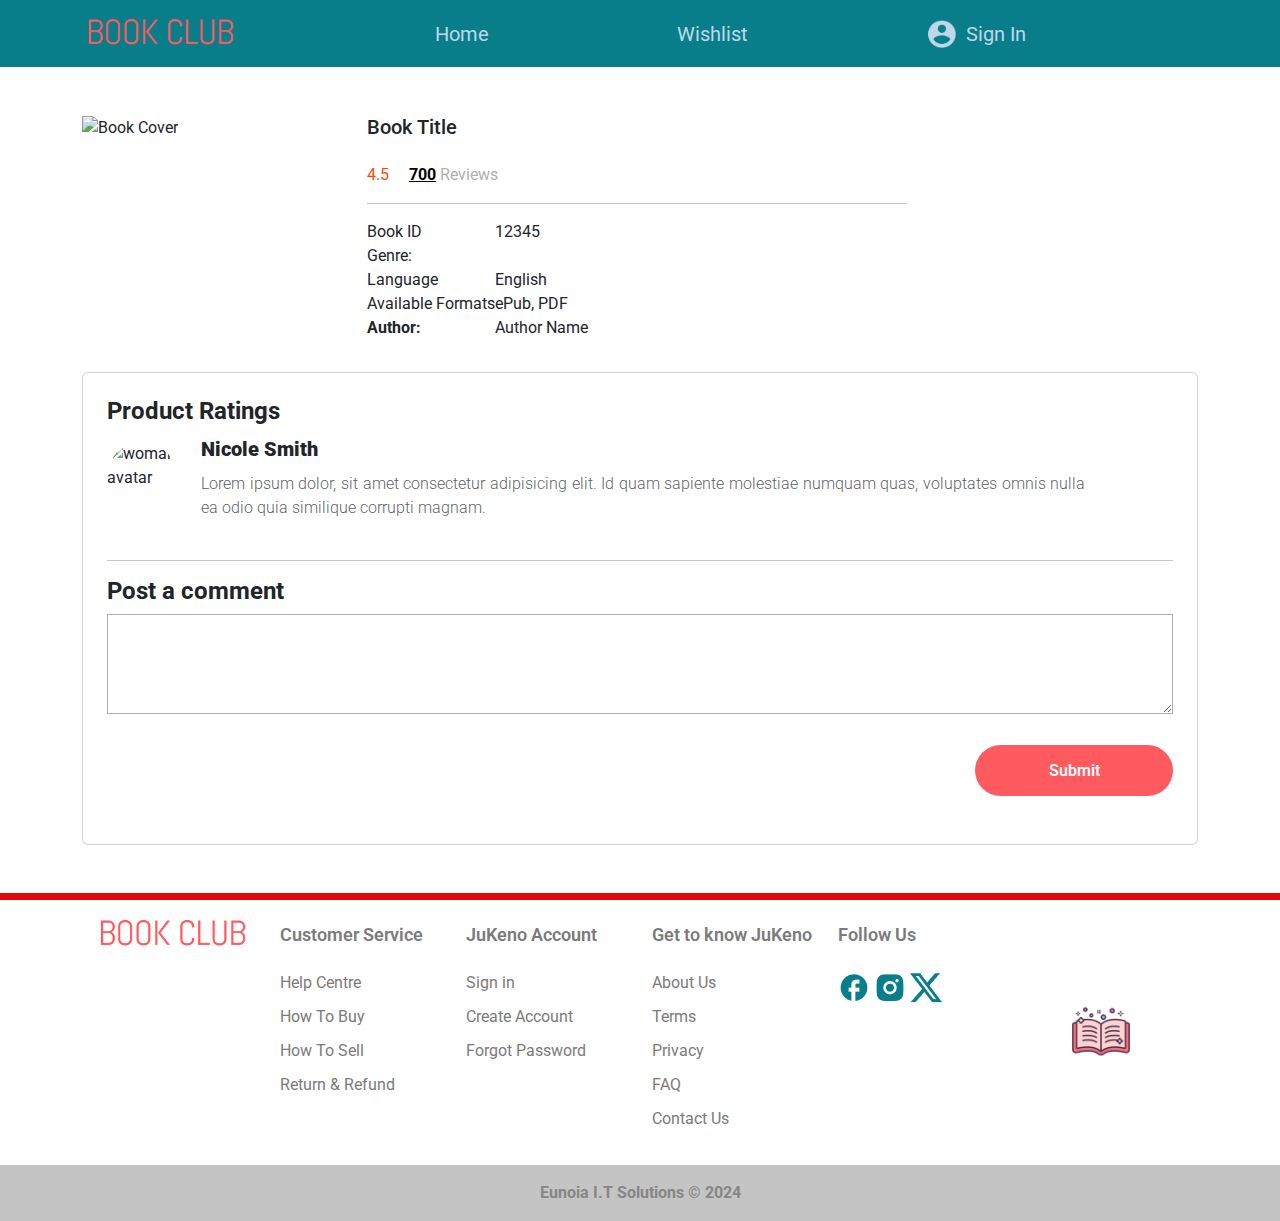
==== commit 025a0d37: "final" ====
--- a/details.html
+++ b/details.html
@@ -12,15 +12,11 @@
       <!-- Font awesome-->
 <link rel="stylesheet" href="https://cdnjs.cloudflare.com/ajax/libs/font-awesome/6.6.0/css/all.min.css" integrity="sha512-Kc323vGBEqzTmouAECnVceyQqyqdsSiqLQISBL29aUW4U/M7pSPA/gEUZQqv1cwx4OnYxTxve5UMg5GT6L4JJg==" crossorigin="anonymous" referrerpolicy="no-referrer" />
 <link rel="stylesheet" href="https://cdnjs.cloudflare.com/ajax/libs/font-awesome/6.6.0/css/regular.min.css" integrity="sha512-j+P0XpTXw+hDTK64xqC/cjv62cf629/IR4/0bokmich7J8XdVlWT40+1M/Z58rCQ4F+3QoJIfzh6Ui6TTIP6WQ==" crossorigin="anonymous" referrerpolicy="no-referrer" />
-<!-- select 2 css -->
-<link href="select2/css/select2.min.css" rel="stylesheet" />
- <!-- Link Swiper's CSS -->
- <link rel="stylesheet" href="https://cdn.jsdelivr.net/npm/swiper@11/swiper-bundle.min.css" />
 <link rel="stylesheet" href="css/style.css">
 <link rel="shortcut icon" href="images/favicon.ico" type="image/x-icon">
 
 </head>
-  <body>
+<body>
 
 <main>
 
@@ -34,7 +30,7 @@
             <span class="navbar-toggler-icon "></span>
             <span class="navbar-toggler-icon-close d-none"><i class="fa-solid fa-x" style="color: white;"></i></i></span>
           </button>
-          <div class="collapse navbar-collapse fs-5" id="navbarSupportedContent" style="justify-content:space-evenly;">
+          <div class="collapse navbar-collapse fs-md-4" id="navbarSupportedContent" style="justify-content:space-evenly;">
          
             <ul class="navbar-nav  mb-2 mb-lg-0">
    
@@ -66,7 +62,7 @@
         </div>
       </nav>
   <!-- Navbar end -->
-  <!-- Avertisement section -->
+
   <section class="my-5">
     <div class="container-sm">
 
@@ -94,9 +90,7 @@
                                 <i class="fa-regular fa-heart" style="color: #EB1C1C; font-size: 25px;"></i>
                             </div>
                         </div>
-                        <h4 class="my-3" style="color: #FB470F;">
-                            Price: <span id="book-price">Free</span>
-                        </h4>
+                      
                         <div class="p-table">
                             <table>
                                 <tbody>
@@ -116,17 +110,14 @@
                                         <td>Available Formats</td>
                                         <td id="book-formats">ePub, PDF</td>
                                     </tr>
+                                    <hr>
+                                    <tr>
+                                        <td><b>Author:</b></td>
+                                        <td id="book-author"> Author Name</td>
+                                    </tr>
                                 </tbody>
                             </table>
-                            <hr>
-                            <table>
-                                <tbody>
-                                    <tr>
-                                        <td><b>Author:</b></td>
-                                        <td id="book-author"> Author Name</td>
-                                    </tr>
-                                </tbody>
-                            </table>
+                            
                         </div>
                     </div>
                 </div>
@@ -137,21 +128,6 @@
     </div>
    
 
-<div class="container">
-    <div class=" w-100 mb-4 px-4 py-2" style="background-color: #EFEFEF; height: 100px;">
-        <h4 class="fw-bold">Product Ratings</h4>
-    </div>
-    <div class="px-4 py-2" style="background-color: #EFEFEF; height: fit-content;">
-        <h4 class="fw-bold" >Specification</h4>
-     <p style="text-align: justify;">
-        Lorem ipsum dolor sit amet, consectetur adipiscing elit, sed do eiusmod tempor incididunt ut labore et dolore magna aliqua. Ut enim ad minim veniam, quis nostrud exercitation ullamco laboris nisi ut aliquip ex ea commodo consequat. Duis aute irure dolor in reprehenderit in voluptate velit esse cillum dolore eu fugiat nulla pariatur. Excepteur sint occaecat cupidatat non proident, sunt in culpa qui officia deserunt mollit anim id est laborum.</p>
-    </div>
-    <div class=" w-100 my-4 px-4 py-2" style="background-color: #EFEFEF; height: fit-content;">
-        <h4 class="fw-bold">Tags</h4>
-        <button type="button" style="border: 2px solid #39ECAB; color: #39ECAB; background-color: transparent; padding: 4px 8px; font-weight: 500;">Local Seller</button>
-        <button type="button" style="border: 2px solid #394BEC; color: #394BEC; background-color: transparent;padding: 4px 8px; font-weight: 500;">COD</button>
-    </div>
-</div>
 <!-- Review Section -->
 <div class="container">
     <div class="row d-flex justify-content-center">
@@ -160,31 +136,8 @@
           
             <div class="card-body m-2">
               <h4 class="fw-bold">Product Ratings</h4>
-              <div class="w-100 pr-div" style="background-color: #FBF6E6; height: auto; border: 1px solid #DED3AE;">
-                <div class="item1">
-                  <span style="position: relative;">
-                    <h6 style="color: #FB470F;" class="fw-bold"><span style="font-size: 30px;">4.7</span> out of 5</h6>
-                     <i class="fa-solid fa-star" style="color: #FB470F;"></i> 
-                     <i class="fa-solid fa-star" style="color: #FB470F;"></i> 
-                     <i class="fa-solid fa-star" style="color: #FB470F;"></i> 
-                     <i class="fa-solid fa-star" style="color: #FB470F;"></i> 
-                     <i class="fa-solid fa-star" style="color: #C4C4C4;"></i> 
-                 </span>
+            
               
-              
-              </div>
-              <div class="item2">
-                <button type="button" class="btn btn-light border-2 rounded-1 fw-medium   text-black my-1  " style="border: 1px solid #FB470F;">All</button>
-                <button type="button" class="btn btn-light border-2 btn-border-color rounded-1 fw-medium  text-black my-1 ">5 Star (333)</button>
-                <button type="button" class="btn btn-light border-2 btn-border-color rounded-1 fw-medium  text-black my-1 ">4 Star (18)</button>
-                <button type="button" class="btn btn-light border-2 btn-border-color rounded-1 fw-medium  text-black my-1 ">4 Star (18)</button>
-                <button type="button" class="btn btn-light border-2 btn-border-color rounded-1 fw-medium  text-black my-1 ">3 Star (17)</button>
-                <button type="button" class="btn btn-light border-2 btn-border-color rounded-1 fw-medium  text-black my-1 ">2 Star (12)</button>
-                <button type="button" class="btn btn-light border-2 btn-border-color rounded-1 fw-medium  text-black my-1 ">1 Star (5)</button>
-                <button type="button" class="btn btn-light border-2 btn-border-color rounded-1 fw-medium  text-black my-1 ">With Comments (151)</button>
-                <button type="button" class="btn btn-light border-2 btn-border-color rounded-1 fw-medium  text-black my-1 ">With Media (102)</button>
-              </div>
-              </div>
               <div class="row mt-2">
                 <div class="col-lg-2 d-flex justify-content-center align-items-center mt-2 " style="margin-bottom: auto; width: auto;">
                   <img src="https://mdbcdn.b-cdn.net/img/Photos/Avatars/img%20%2810%29.webp"
@@ -209,30 +162,7 @@
                 </div>
               </div>
               <hr>
-              <div class="row mt-2">
-                <div class="col-lg-2 d-flex justify-content-center align-items-center mt-2 " style="margin-bottom: auto; width: auto;">
-                  <img src="https://mdbcdn.b-cdn.net/img/Photos/Avatars/img%20%2810%29.webp"
-                    class="rounded-circle img-fluid shadow-1" alt="woman avatar" width="70" height="70" />
-                </div>
-                <div class="col-lg-10">
-              
-                  <p class="fw-bold lead mb-2"><strong>Wayne</strong></p>
-               <span style="position: relative;">
-                    <i class="fa-solid fa-star" style="color: #FB470F;"></i> 
-                    <i class="fa-solid fa-star" style="color: #FB470F;"></i> 
-                    <i class="fa-solid fa-star" style="color: #FB470F;"></i> 
-                    <i class="fa-solid fa-star" style="color: #FB470F;"></i> 
-                    <i class="fa-solid fa-star" style="color: #C4C4C4;"></i> 
-                </span>
-                  <p class="text-muted fw-light mb-4" style="text-align: justify;">
-                    Lorem ipsum dolor, sit amet consectetur adipisicing elit. Id quam sapiente
-                    molestiae numquam quas, voluptates omnis nulla ea odio quia similique
-                    corrupti magnam.
-                  </p>
-                
-                </div>
-              </div>
-              <hr>
+        
               <h4 class="fw-bold">Post a comment</h4>
               <textarea name="" id="" class="w-100" style="height: 100px;"></textarea>
               <div class="d-flex my-4" style="justify-content: end;">
